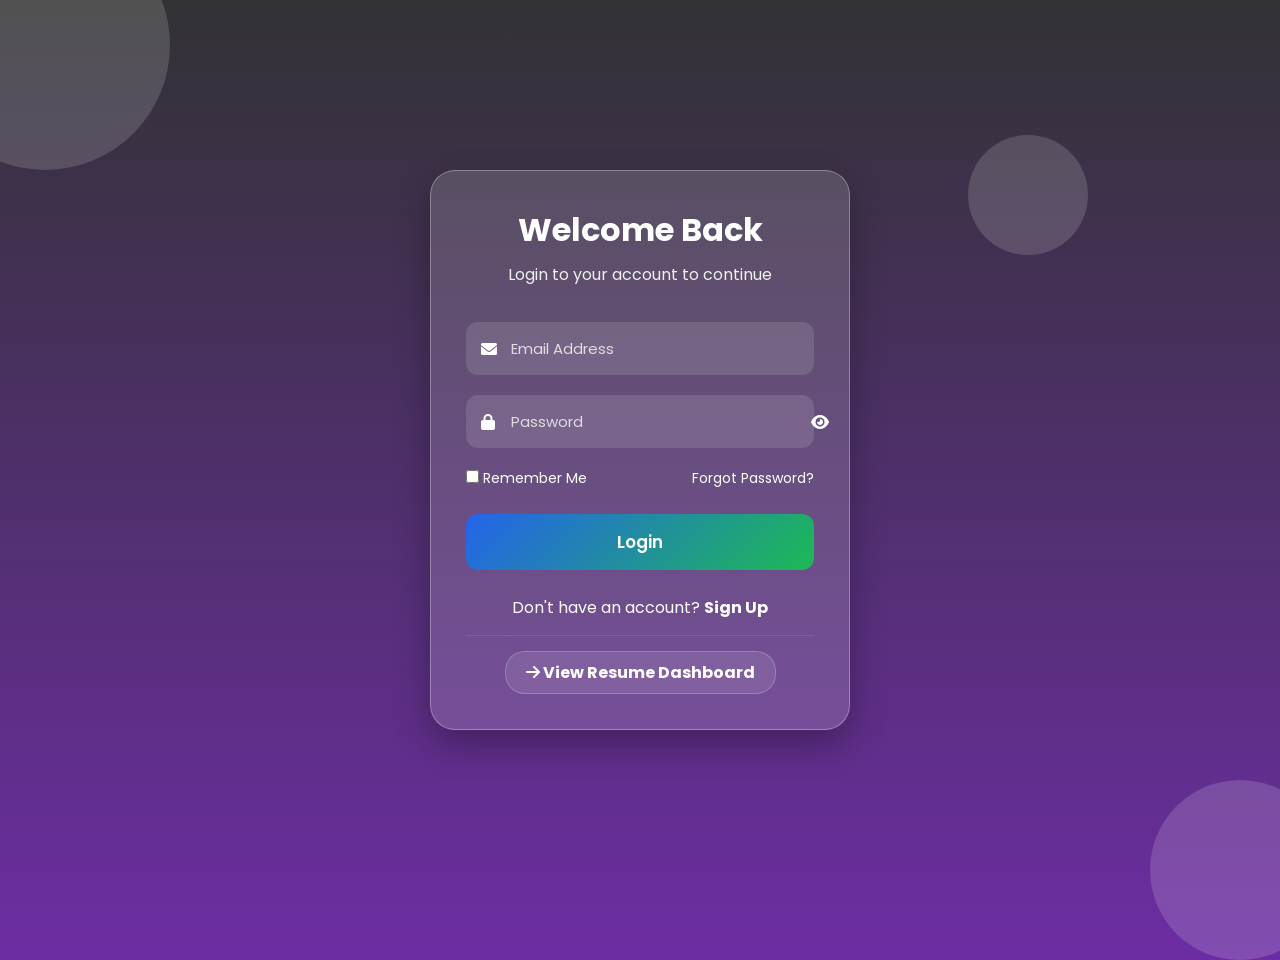
==== index.html @ bd82d1c2 "Refactor HTML to use index.css and index.js Updated the stylesheet link from 'main.css' to 'index.cs" ====
<!DOCTYPE html>
<html lang="en">
<head>
    <meta charset="UTF-8" />
    <meta name="viewport" content="width=device-width, initial-scale=1.0" />
    <title>Login Form</title>
    <!-- Font Awesome -->
    <link rel="stylesheet" href="https://cdnjs.cloudflare.com/ajax/libs/font-awesome/6.0.0-beta3/css/all.min.css" />
    <!-- Google Fonts -->
    <link href="https://fonts.googleapis.com/css2?family=Poppins:wght@300;400;500;600;700&display=swap" rel="stylesheet" />
    <link rel="stylesheet" href="index.css" />
</head>
<body>
    <!-- Background Animation -->
    <div class="background">
        <span></span>
        <span></span>
        <span></span>
    </div>

    <!-- Login Container -->
    <div class="container">
        <div class="login-header">
            <h1>Welcome Back</h1>
            <p>Login to your account to continue</p>
        </div>

        <form id="loginForm">
            <div class="input-box">
                <i class="fa-solid fa-envelope"></i>
                <input 
                    type="email" 
                    id="email" 
                    placeholder="Email Address" 
                    required 
                />
            </div>

            <div class="input-box">
                <i class="fa-solid fa-lock"></i>
                <input 
                    type="password" 
                    id="password" 
                    placeholder="Password" 
                    required 
                />
                <span id="togglePassword">
                    <i class="fa-solid fa-eye"></i>
                </span>
            </div>

            <div class="options">
                <label>
                    <input type="checkbox" /> Remember Me
                </label>
                <a href="#">Forgot Password?</a>
            </div>

            <button type="submit" id="button">Login</button>
        </form>

        <div class="signup">
            <p>Don't have an account? <a href="#">Sign Up</a></p>
        </div>

        <!-- Login Link to Resume Dashboard -->
        <div class="signup" style="margin-top: 15px; border-top: 1px solid rgba(255,255,255,0.1); padding-top: 15px;">
            <a href="resume.dashboard.html" class="login-link" style="color: #fff; font-weight: bold; text-decoration: none; background: rgba(255,255,255,0.1); padding: 8px 20px; border-radius: 20px; display: inline-block; transition: 0.3s;">
                <i class="fa-solid fa-arrow-right"></i> View Resume Dashboard
            </a>
        </div>
    </div>

    <!-- JavaScript -->
    <script src="index.js"></script>
</body>
</html>
---- index.css ----
*{
    margin:0;
    padding:0;
    box-sizing:border-box;
    font-family:"Poppins",sans-serif;
}

body{
    min-height:100vh;
    display:flex;
    justify-content:center;
    align-items:center;
    overflow:hidden;

    background:linear-gradient(
        #323234,
        #7b2cbf,
        #cfb8c2,
        #ff0000
    );

    background-size:400% 400%;
    animation:bgAnimation 10s ease infinite;
}
@keyframes bgAnimation{
    0%{
        background-position:0% 50%;
    }
    50%{
        background-position:100% 50%;
    }
    100%{
        background-position:0% 50%;
    }

}

.background span{

    position:absolute;
    border-radius:50%;
    background:rgba(255,255,255,.15);
    animation:float 12s infinite ease-in-out;

}

.background span:nth-child(1){

    width:250px;
    height:250px;
    top:-80px;
    left:-80px;

}

.background span:nth-child(2){

    width:180px;
    height:180px;
    bottom:-60px;
    right:-50px;

}

.background span:nth-child(3){

    width:120px;
    height:120px;
    top:15%;
    right:15%;

}

@keyframes float{

    50%{

        transform:
        translateY(-40px)
        translateX(20px);

    }

}

.container{

    width:420px;
    padding:35px;
    border-radius:25px;
    background:rgba(255,255,255,.15);
    backdrop: filter blur(25px);
    -webkit-backdrop-filter: blur(25px);
    border:1px solid rgba(255,255,255,.3);
    box-shadow:0 15px 35px rgba(0,0,0,.3);
    animation:pop .8s ease;
}

@keyframes pop{
    from{
        transform:scale(.8);
        opacity:0;
    }

    to{
        transform:scale(1);
        opacity:1;
    }

}

.login-header{
    text-align:center;
    margin-bottom:35px;
}

.login-header h1{
    color:white;
    font-size:2rem;

}
.login-header p{
    color:#eee;
    margin-top:8px;
}

.input-box{
    position:relative;
    margin-bottom:20px;
}

.input-box i{
    position:absolute;
    left:15px;
    top:50%;
    transform:translateY(-50%);
    color:#fff;
}

.input-box input{
    width:100%;
    padding:15px 45px;
    border:none;
    outline:none;
    border-radius:12px;
    background:rgba(255,255,255,.12);
    color:white;
    font-size:15px;
    transition:.3s;
}

.input-box input::placeholder{
    color:#ddd;
}

.input-box input:focus{
    transform:scale(1.02);
    box-shadow:0 0 15px rgba(255,255,255,.4);
}

#togglePassword{
    position:absolute;
    right:18px;
    top:50%;
    transform:translateY(-50%);
    cursor:pointer;
    color:white;
}

.options{
    display:flex;
    justify-content:space-between;
    align-items:center;
    margin-bottom:25px;
    color:white;
    font-size:14px;
}


.options a{
    color:white;
    text-decoration:none;
}

.options a:hover{
    text-decoration:underline;
}


#button{
    width:100%;
    padding:15px;
    border:none;
    border-radius:12px;
    background:linear-gradient(
        135deg,
        #2563eb,
        #1DB954
    );
    color:white;
    font-size:17px;
    font-weight:600;
    cursor:pointer;
    transition:.3s;
    position:relative;
    overflow:hidden;
}


#button::before{
    content:"";
    position:absolute;
    width:40px;
    height:220%;
    background:rgba(255,255,255,.5);
    left:-80px;
    top:-60%;
    transform:rotate(20deg);
    transition:1s;
}

#button:hover::before{
    left:130%;
}

#button:hover{
    transform:translateY(-3px);
    box-shadow:0 15px 25px rgba(0,0,0,.3);
}

#button:active{
    transform:scale(.97);
}



.signup{
    margin-top:25px;
    text-align:center;
    color:white;
}

.signup a{
    color:#fff;
    font-weight:bold;
    text-decoration:none;
}

.signup a:hover{
    text-decoration:underline;
}

/* Login Link Button Style */
.login-link {
    background: rgba(255,255,255,0.1) !important;
    border: 1px solid rgba(255,255,255,0.2);
    transition: 0.3s !important;
}

.login-link:hover {
    background: rgba(255,255,255,0.2) !important;
    transform: translateY(-2px);
    box-shadow: 0 5px 15px rgba(0,0,0,0.2);
}


.shake{
    animation:shake .4s;
}
@keyframes shake{
    0%,100%{
        transform:translateX(0);
    }
    25%{
        transform:translateX(-8px);
    }
    50%{
        transform:translateX(8px);
    }
    75%{
        transform:translateX(-8px);
    }

}


@media(max-width:500px){
    .container{
        width:92%;
        padding:25px;
    }
    .login-header h1{
        font-size:1.7rem;
    }
    .options{
        flex-direction:column;
        gap:10px;
    }
}
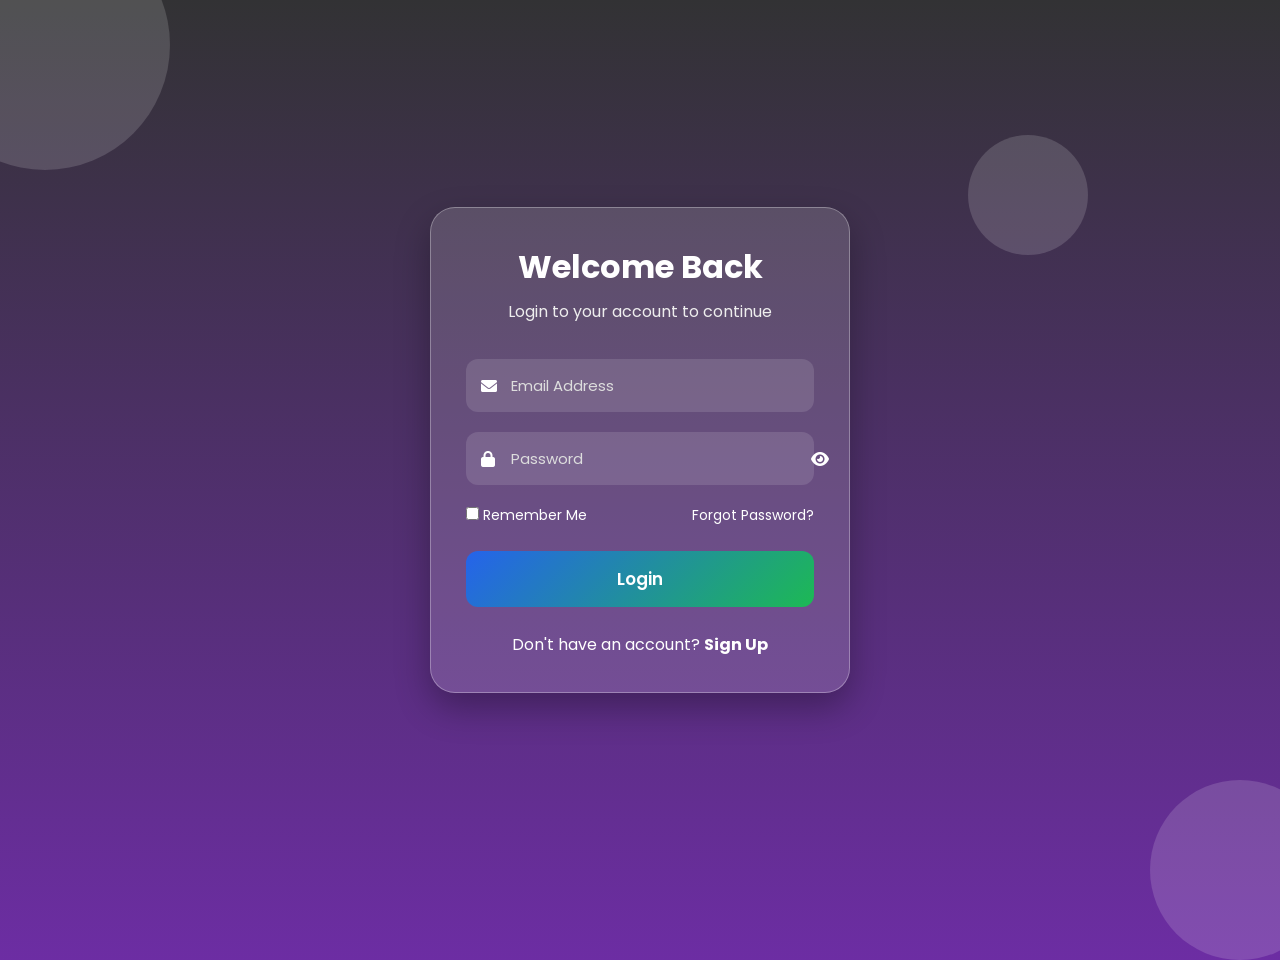
==== commit 35fe7824: "Update index.html" ====
--- a/index.html
+++ b/index.html
@@ -62,13 +62,6 @@
         <div class="signup">
             <p>Don't have an account? <a href="#">Sign Up</a></p>
         </div>
-
-        <!-- Login Link to Resume Dashboard -->
-        <div class="signup" style="margin-top: 15px; border-top: 1px solid rgba(255,255,255,0.1); padding-top: 15px;">
-            <a href="resume.dashboard.html" class="login-link" style="color: #fff; font-weight: bold; text-decoration: none; background: rgba(255,255,255,0.1); padding: 8px 20px; border-radius: 20px; display: inline-block; transition: 0.3s;">
-                <i class="fa-solid fa-arrow-right"></i> View Resume Dashboard
-            </a>
-        </div>
     </div>
 
     <!-- JavaScript -->
